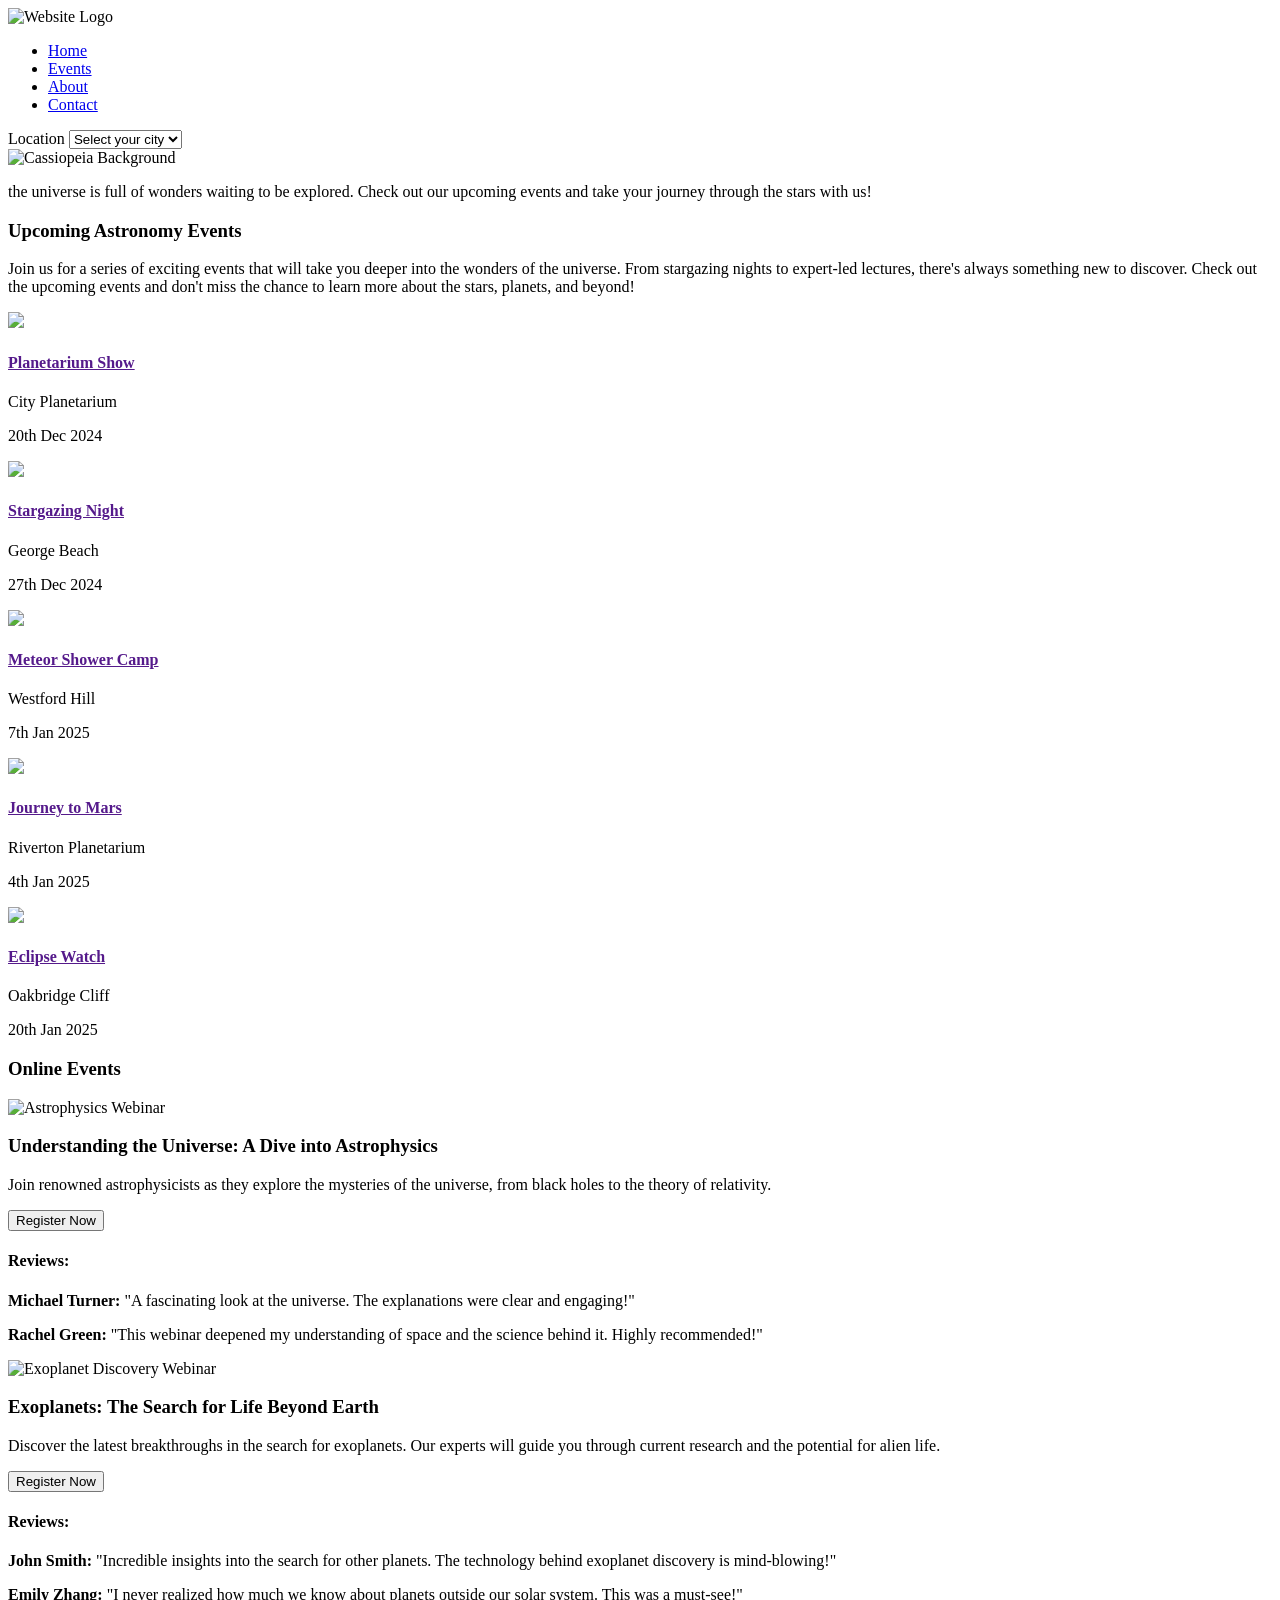
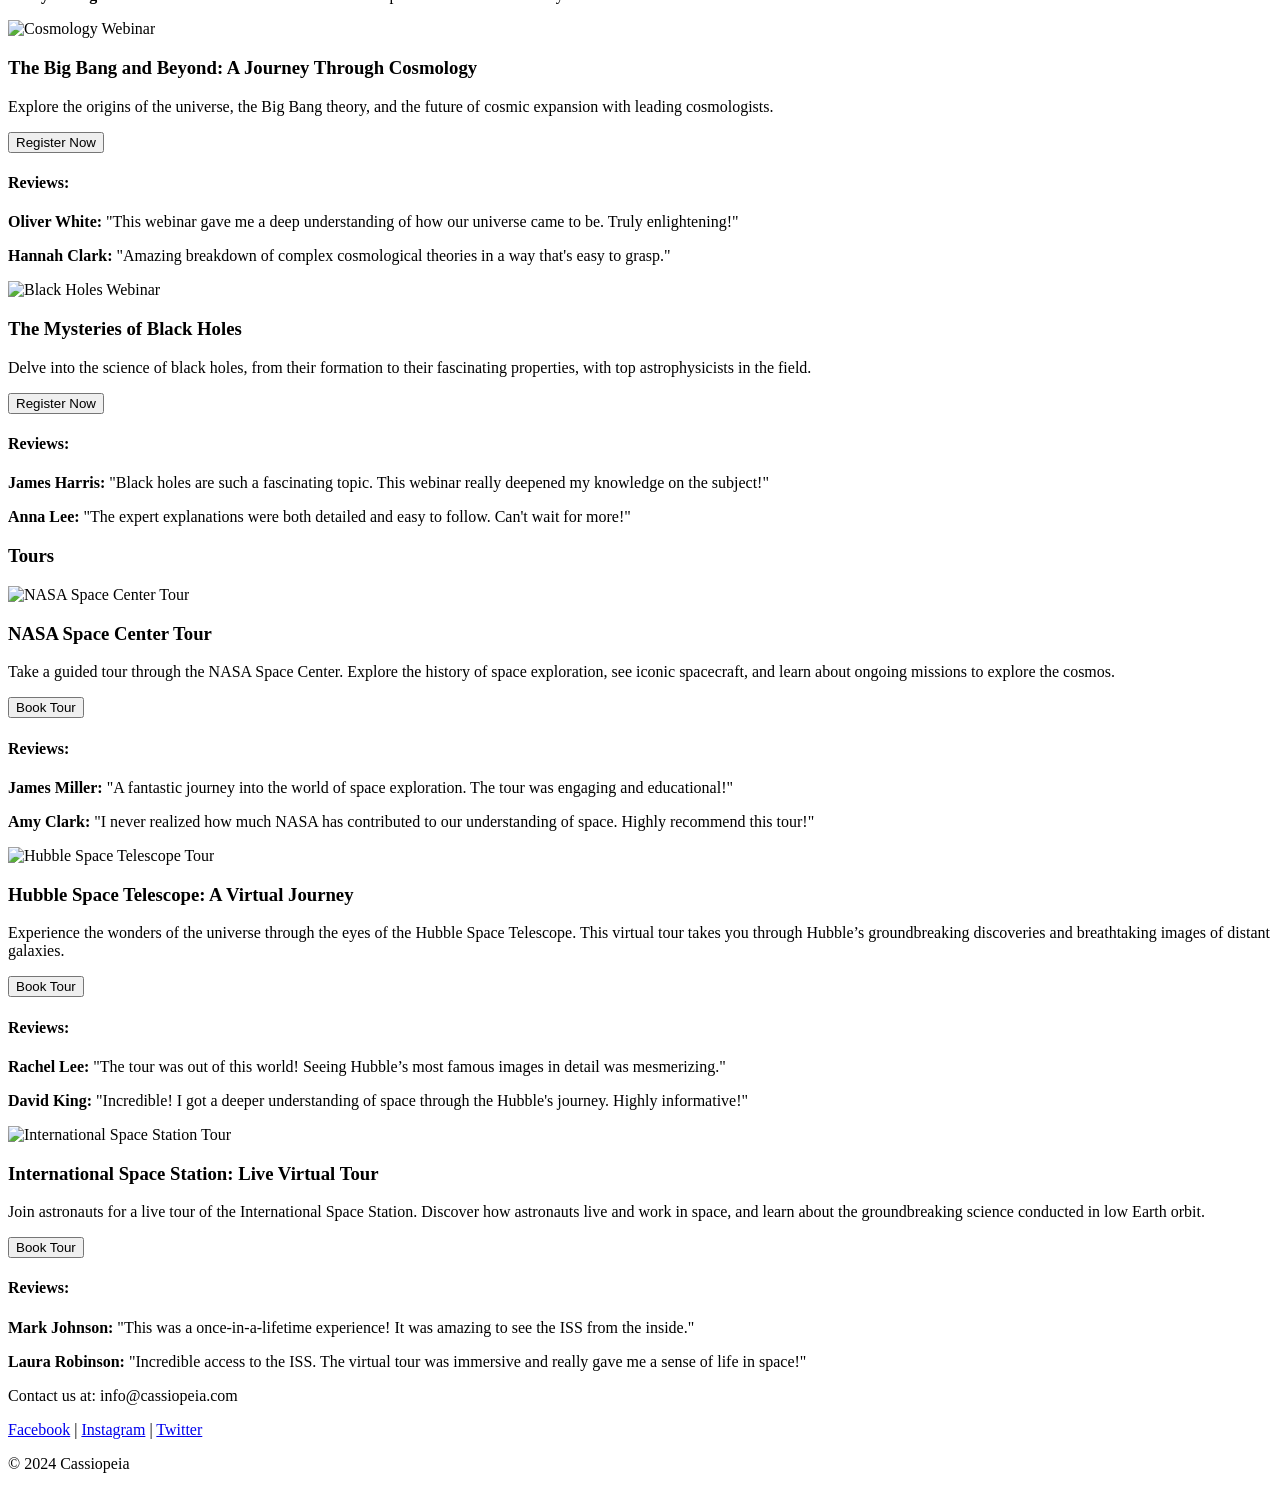
==== index.html @ f3e6eeb5 "Create index.html" ====
<!DOCTYPE html>
<html>
    <head>
        <title>Cassiopeia</title>
        <link rel="icon" href="icon.png">
        <link rel="stylesheet" href="styles.css">
        <link href="https://fonts.googleapis.com/css2?family=Kumbh+Sans:wght@400;700&display=swap" rel="stylesheet">
    </head>
    <body>
        <header>
            <div class="header">
            <img src="logo.png" alt="Website Logo" id="logo">
            <nav>
                <ul>
                    <li><a href="#">Home</a></li>
                    <li><a href="events.html" >Events</a></li>
                    <li><a href="about.html">About</a></li>
                    <li><a href="#contact">Contact</a></li>
                </ul>
               
    <label for="location" id="location">Location</label>
    <select id="loc" placeholder="Location">
        <option value="" disabled selected>Select your city</option>
        <option value="Westford">Westford</option>
        <option value="Rivertone">Riverton</option>
        <option value="Oakbridge">Oakbridge</option>
    </select>
    </nav>
    </div>
    </header>

    <div class="intro-section">
        <div class="intro">
            <img src="https://i.pinimg.com/originals/b0/04/54/b00454dc99d3bf562b4eff968c141417.jpg" alt="Cassiopeia Background" class="intro-background">
            <div class="intro-text">
             <p> the universe is full of wonders waiting to be explored. Check out our upcoming events and take your journey through the stars with us!</p>
            </div>
        </div>
    </div>
    

<div class="container1">
    <h3>Upcoming Astronomy Events</h3>
    <p>Join us for a series of exciting events that will take you deeper into the wonders of the universe. From stargazing nights to expert-led lectures, there's always something new to discover. Check out the upcoming events and don't miss the chance to learn more about the stars, planets, and beyond!</p>
</div>

<div class="container">
    <div class="container2">
        <div class="container3">       
            <div class="content">
                <div class="event"><img src="https://encrypted-tbn0.gstatic.com/images?q=tbn:ANd9GcQ9UxsuC_ZBD_d-aFNDOXTBpDpsBZT-8M_Z6Q&s">
                </div>
            <h4><a href="">Planetarium Show</a></h4>
            <p>City Planetarium</p>
            <p>20th Dec 2024</p>
        </div>
            <div class="content">
                 <div class="event"><img src="https://encrypted-tbn0.gstatic.com/images?q=tbn:ANd9GcS2-I6ON1r9QH-BtaemhOTWxbNrqUaMtOGR-w&s">
            </div>
            <h4> <a href="">Stargazing Night</a></h4>
            <p>George Beach</p>
            <p>27th Dec 2024</p>
        </div>
            <div class="content">
                <div class="event"><img src="https://encrypted-tbn0.gstatic.com/images?q=tbn:ANd9GcQDVUYw-4iTCCLGArjx5EFs-gUbC8ZC7S-dBQ&s">
            </div>
            <h4><a href="">Meteor Shower Camp</a></h4>
            <p>Westford Hill</p>
            <p>7th Jan 2025</p>
        </div>
       
            <div class="content">
                <div class="event"><img src="https://www.shutterstock.com/shutterstock/videos/3462294923/thumb/1.jpg?ip=x480">
             </div>
             <h4><a href="">Journey to Mars</a></h4>
             <p>Riverton Planetarium</p>
             <p>4th Jan 2025</p>
         </div>
             <div class="content">
                <div class="event"><img src="https://encrypted-tbn0.gstatic.com/images?q=tbn:ANd9GcTCjI9wnArZnGtYxyC_YZb6BTk4dArHRWZrjQ&s">
            </div>
            <h4><a href="">Eclipse Watch</a></h4>
            <p>Oakbridge Cliff</p>
            <p>20th Jan 2025</p>
</div></div></div></div>

<div class="container0">
    <h3>Online Events</h3>
    <div class="content1">
        <div class="event-card">
            <img src="https://media.istockphoto.com/id/810446884/photo/satellite-dish-under-a-starry-sky.jpg?s=612x612&w=0&k=20&c=GvJxRy4rLXQdzI95mTvvWx0o08ILPGFWk1gpanPQzLU=" alt="Astrophysics Webinar">
            <div class="event-details">
                <h3>Understanding the Universe: A Dive into Astrophysics</h3>
                <p>Join renowned astrophysicists as they explore the mysteries of the universe, from black holes to the theory of relativity.</p>
                <button>Register Now</button>
                <h4>Reviews:</h4>
                <p><strong>Michael Turner:</strong> "A fascinating look at the universe. The explanations were clear and engaging!"</p>
                <p><strong>Rachel Green:</strong> "This webinar deepened my understanding of space and the science behind it. Highly recommended!"</p>
            </div>
        </div>
        <div class="event-card">
            <img src="https://t3.ftcdn.net/jpg/05/66/00/42/360_F_566004256_KMX18S7YMYcmah9bygsK9dAPLpIJbpKu.jpg" alt="Exoplanet Discovery Webinar">
            <div class="event-details">
                <h3>Exoplanets: The Search for Life Beyond Earth</h3>
                <p>Discover the latest breakthroughs in the search for exoplanets. Our experts will guide you through current research and the potential for alien life.</p>
                <button>Register Now</button>
                <h4>Reviews:</h4>
                <p><strong>John Smith:</strong> "Incredible insights into the search for other planets. The technology behind exoplanet discovery is mind-blowing!"</p>
                <p><strong>Emily Zhang:</strong> "I never realized how much we know about planets outside our solar system. This was a must-see!"</p>
            </div>
        </div></div>
        <div class="content1">
        <div class="event-card">
            <img src="https://media.istockphoto.com/id/1031873044/photo/galaxy-explosion-big-bang-of-star-universe-illustration-concept.jpg?s=612x612&w=0&k=20&c=VI-NsBIY0RWgaBlBAuo_LcjbQbHHQJ2mBDztSiuWNnY=" alt="Cosmology Webinar">
            <div class="event-details">
                <h3>The Big Bang and Beyond: A Journey Through Cosmology</h3>
                <p>Explore the origins of the universe, the Big Bang theory, and the future of cosmic expansion with leading cosmologists.</p>
                <button>Register Now</button>
                <h4>Reviews:</h4>
                <p><strong>Oliver White:</strong> "This webinar gave me a deep understanding of how our universe came to be. Truly enlightening!"</p>
                <p><strong>Hannah Clark:</strong> "Amazing breakdown of complex cosmological theories in a way that's easy to grasp."</p>
            </div>
        </div>
       
        <div class="event-card">
            <img src="https://media.istockphoto.com/id/682299464/photo/black-hole-system-elements-of-this-image-furnished-by-nasa.jpg?s=612x612&w=0&k=20&c=xp0hyRzwBvbkbVhvcnAmXl0IfmicZv2Y9aYPGPM6OJ0=" alt="Black Holes Webinar">
            <div class="event-details">
                <h3>The Mysteries of Black Holes</h3>
                <p>Delve into the science of black holes, from their formation to their fascinating properties, with top astrophysicists in the field.</p>
                <button>Register Now</button>
                <h4>Reviews:</h4>
                <p><strong>James Harris:</strong> "Black holes are such a fascinating topic. This webinar really deepened my knowledge on the subject!"</p>
                <p><strong>Anna Lee:</strong> "The expert explanations were both detailed and easy to follow. Can't wait for more!"</p>
            </div></div>
        </div>
    </div>
    
</div>

    <div class="container0">
        <h3>Tours</h3>
        <div class="content1">
            <div class="event-card">
                <img src="https://media.istockphoto.com/id/1006719980/photo/nasa-logo-on-globe-at-kennedy-space-center-florida.jpg?s=612x612&w=0&k=20&c=eV5awQs7YVJLTpzg-c3fJFnC53fL8eWr_7VCMzcVfyM=" alt="NASA Space Center Tour">
                <div class="event-details">
                    <h3>NASA Space Center Tour</h3>
                    <p>Take a guided tour through the NASA Space Center. Explore the history of space exploration, see iconic spacecraft, and learn about ongoing missions to explore the cosmos.</p>
                    <button>Book Tour</button>
                    <h4>Reviews:</h4>
                    <p><strong>James Miller:</strong> "A fantastic journey into the world of space exploration. The tour was engaging and educational!"</p>
                    <p><strong>Amy Clark:</strong> "I never realized how much NASA has contributed to our understanding of space. Highly recommend this tour!"</p>
                </div>
            </div>
            <div class="event-card">
                <img src="https://media.istockphoto.com/id/1353863644/photo/hubble-telescope-on-orbit-of-earth-space-observatory-telescope-in-outer-space-near-surface-of.jpg?s=612x612&w=0&k=20&c=jiaj5HDIIk7OxnoqoHWPBnhEFklbARqfXgl7YKkHtZM=" alt="Hubble Space Telescope Tour">
                <div class="event-details">
                    <h3>Hubble Space Telescope: A Virtual Journey</h3>
                    <p>Experience the wonders of the universe through the eyes of the Hubble Space Telescope. This virtual tour takes you through Hubble’s groundbreaking discoveries and breathtaking images of distant galaxies.</p>
                    <button>Book Tour</button>
                    <h4>Reviews:</h4>
                    <p><strong>Rachel Lee:</strong> "The tour was out of this world! Seeing Hubble’s most famous images in detail was mesmerizing."</p>
                    <p><strong>David King:</strong> "Incredible! I got a deeper understanding of space through the Hubble's journey. Highly informative!"</p>
                </div>
            </div>
            <div class="event-card">
                <img src="https://media.istockphoto.com/id/157506243/photo/international-space-station-iss.jpg?s=612x612&w=0&k=20&c=lVOPR-7Wrsvyu0QW21AJBMZZl3DqozEC2WC2ps7-NOk=" alt="International Space Station Tour">
                <div class="event-details">
                    <h3>International Space Station: Live Virtual Tour</h3>
                    <p>Join astronauts for a live tour of the International Space Station. Discover how astronauts live and work in space, and learn about the groundbreaking science conducted in low Earth orbit.</p>
                    <button>Book Tour</button>
                    <h4>Reviews:</h4>
                    <p><strong>Mark Johnson:</strong> "This was a once-in-a-lifetime experience! It was amazing to see the ISS from the inside."</p>
                    <p><strong>Laura Robinson:</strong> "Incredible access to the ISS. The virtual tour was immersive and really gave me a sense of life in space!"</p>
                </div>
            </div>
        </div>       
    </div>
   

<footer id="contact">

    <p>Contact us at: info@cassiopeia.com</p>
    <div class="social-links">
        <a href="#">Facebook</a> | <a href="#">Instagram</a> | <a href="#">Twitter</a>
    </div>
    <p>&copy; 2024 Cassiopeia</p></footer>


    </body>
</html>


<!--<img src="logo.png"-->
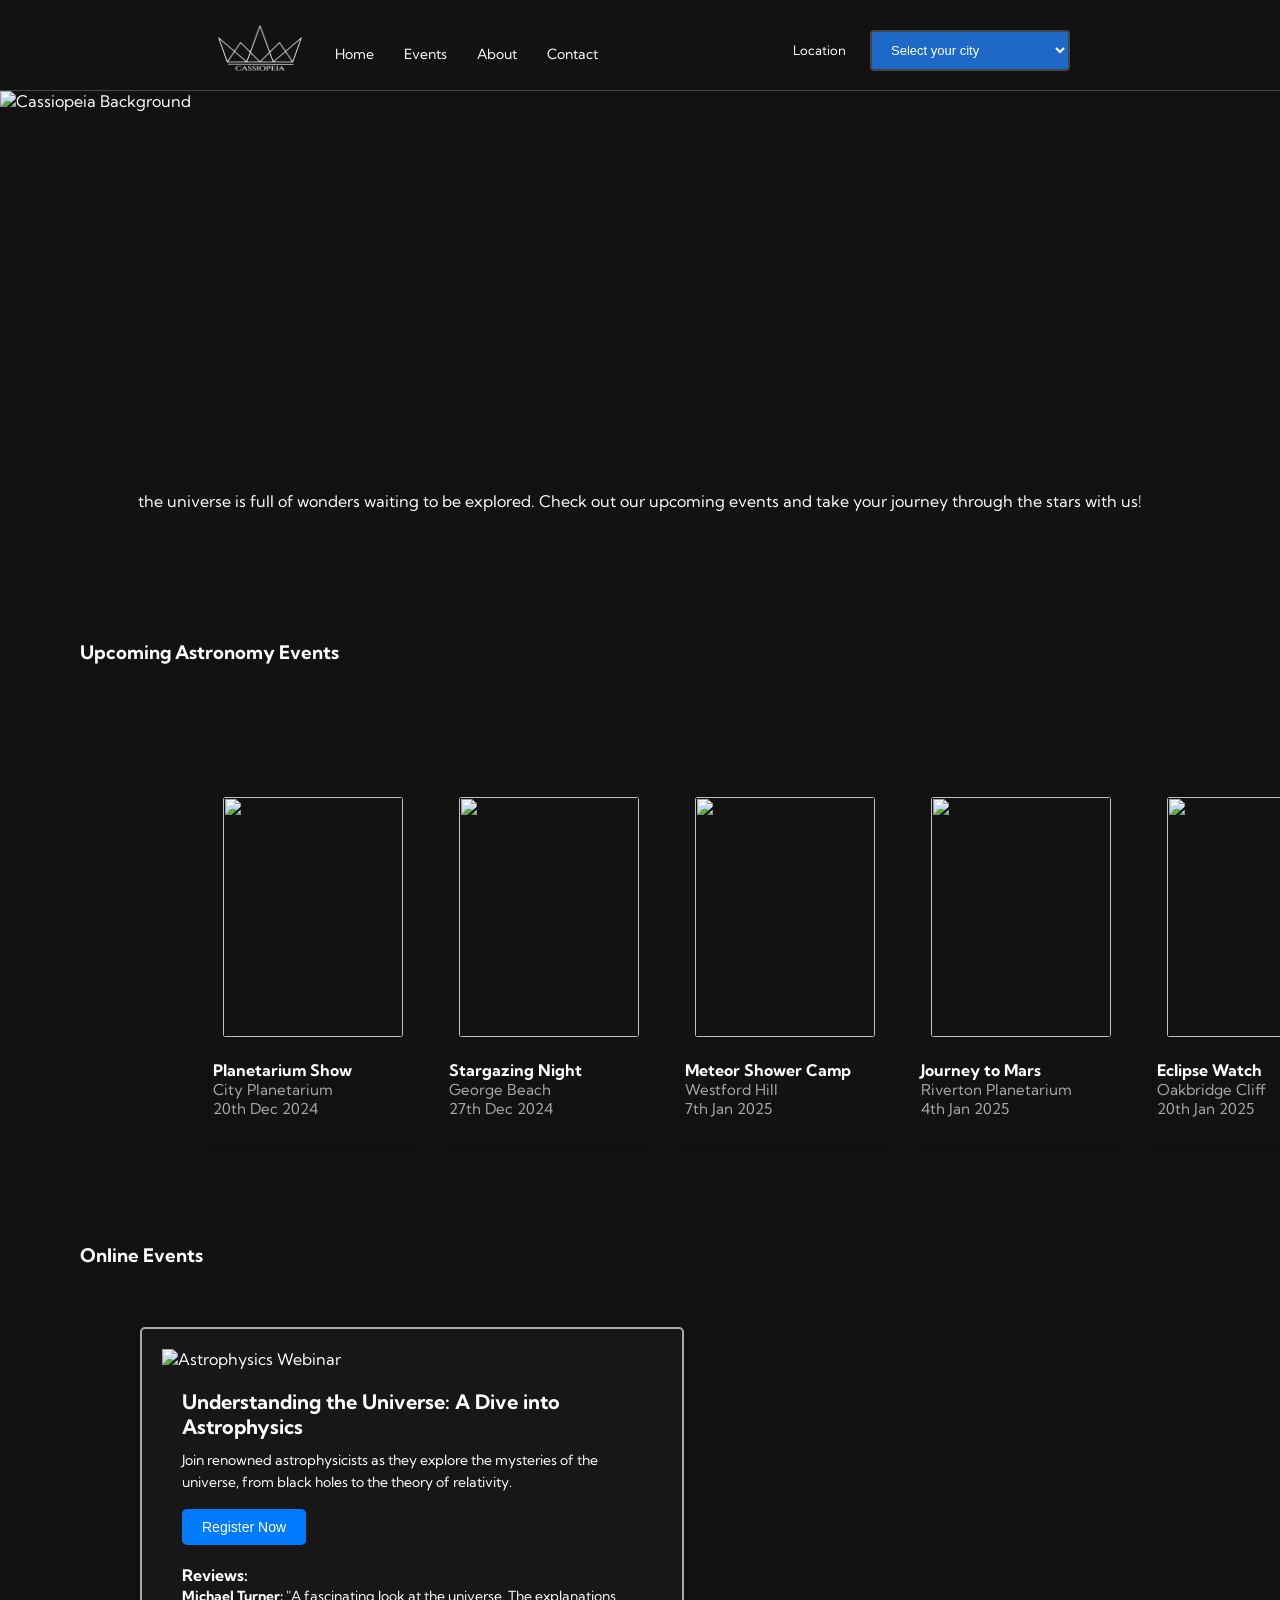
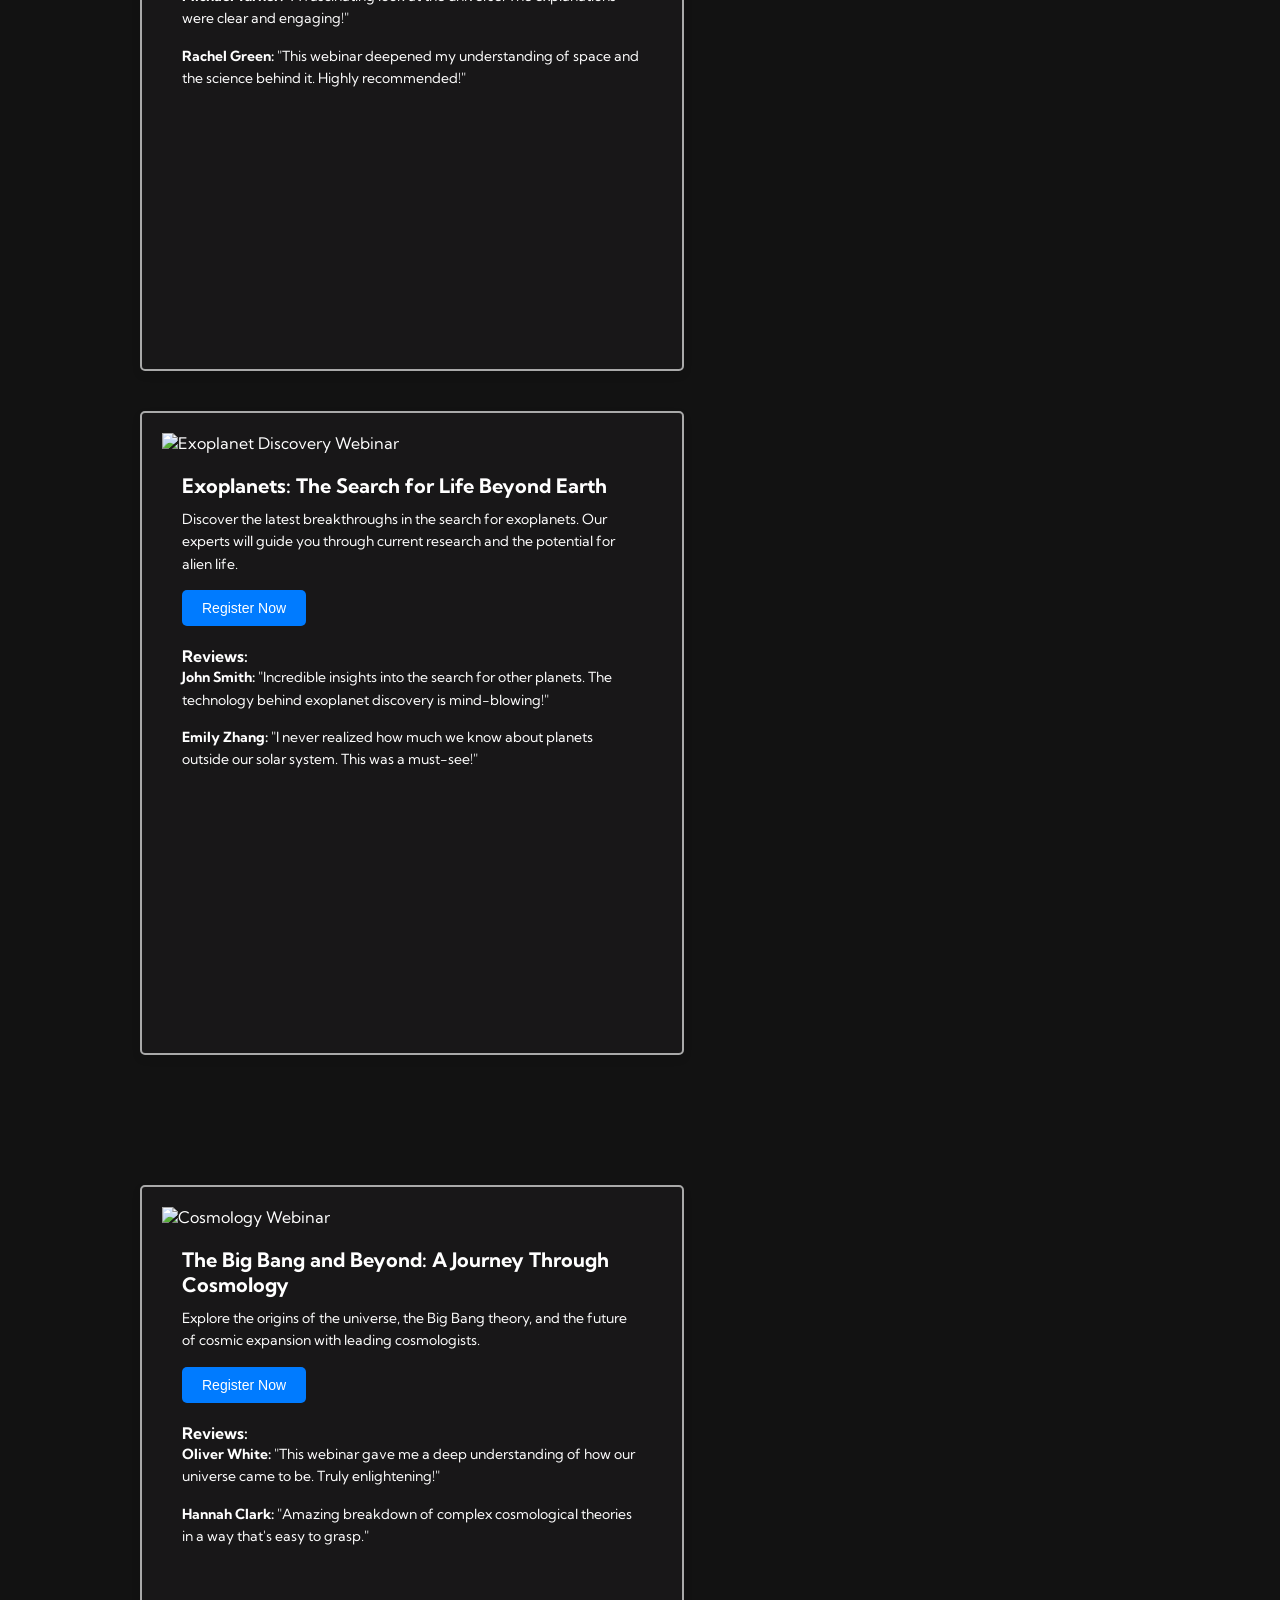
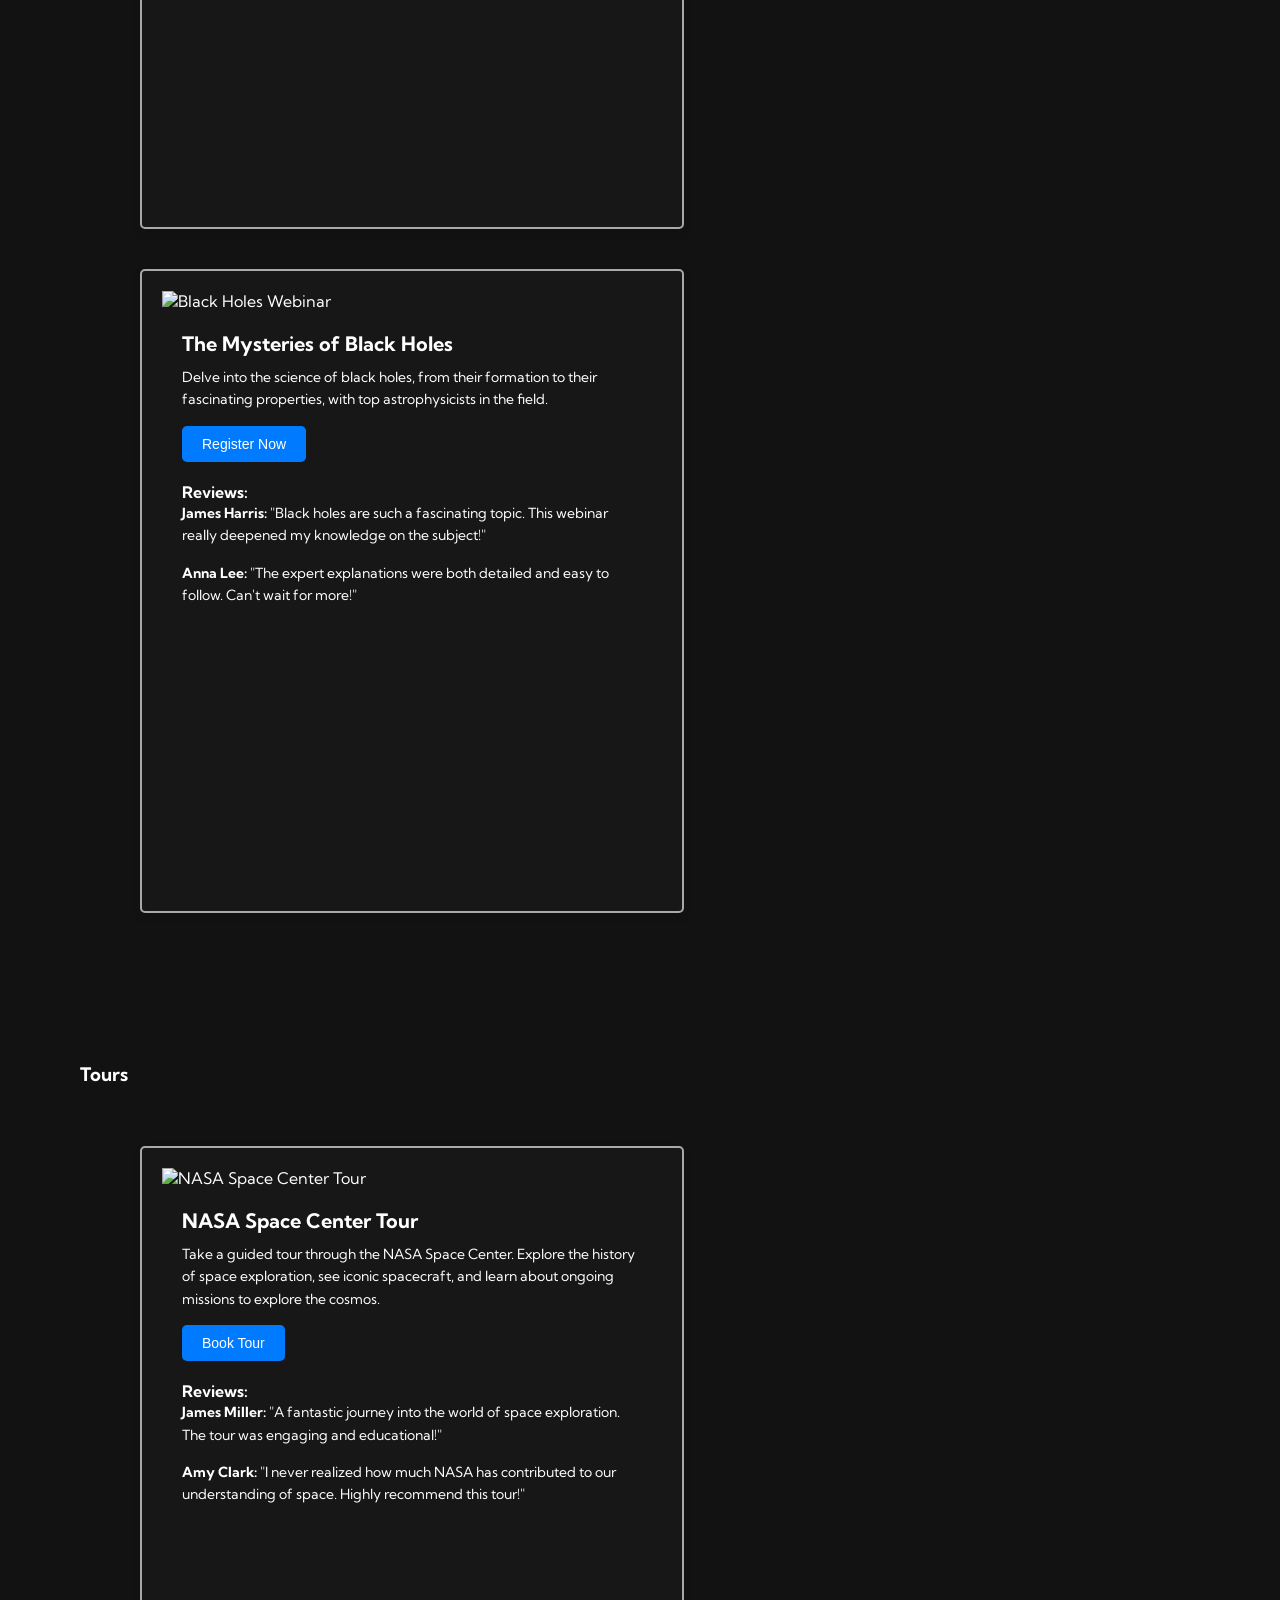
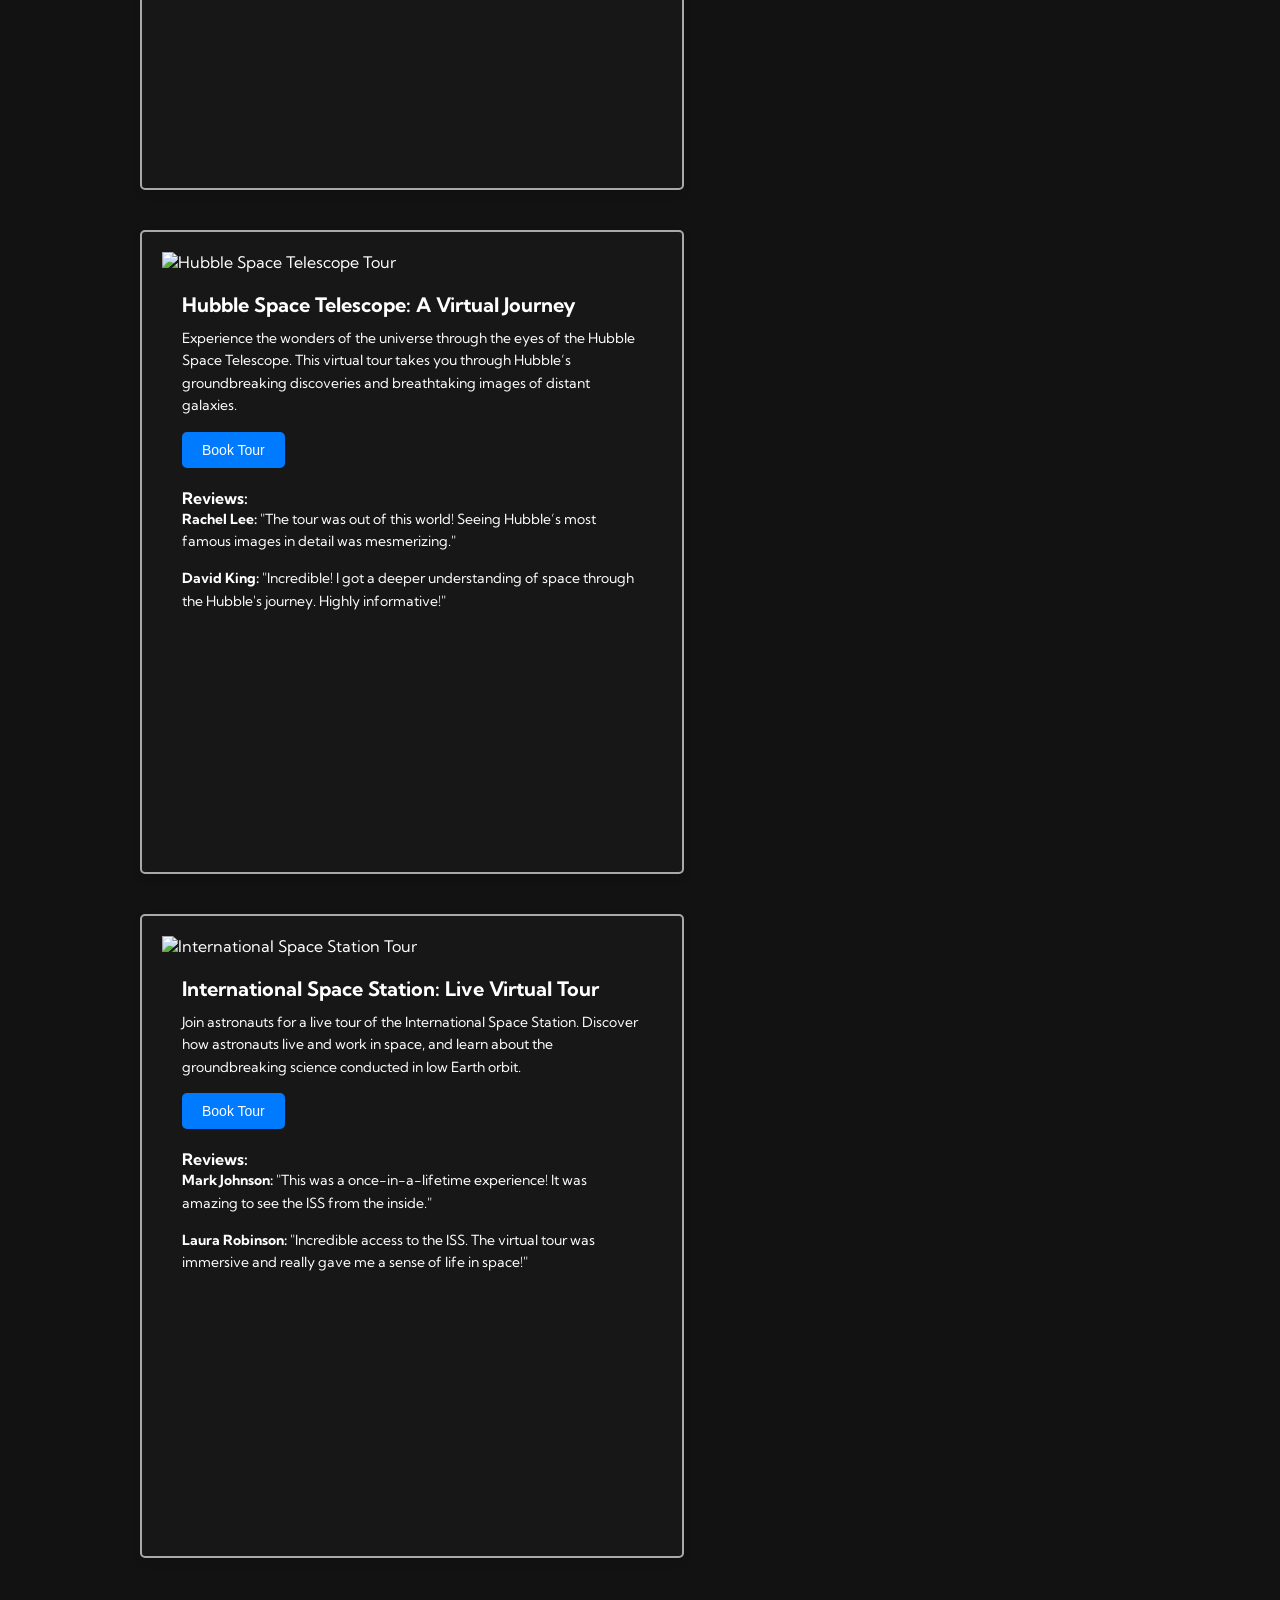
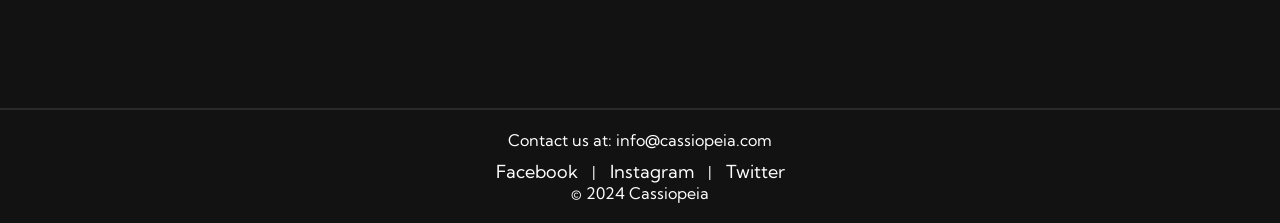
==== commit 9d5d1c1a: "Update index.html" ====
--- a/index.html
+++ b/index.html
@@ -39,9 +39,8 @@
     </div>
     
 
-<div class="container1">
-    <h3>Upcoming Astronomy Events</h3>
-    <p>Join us for a series of exciting events that will take you deeper into the wonders of the universe. From stargazing nights to expert-led lectures, there's always something new to discover. Check out the upcoming events and don't miss the chance to learn more about the stars, planets, and beyond!</p>
+<div class="container0">
+    <h3>Upcoming Astronomy Events</h3>  
 </div>
 
 <div class="container">
--- a/styles.css
+++ b/styles.css
@@ -0,0 +1,333 @@
+* {
+    margin: 0px;
+    padding: 0;
+    color: #fff;
+}
+
+body {
+    font-family: 'Kumbh Sans', sans-serif;
+    background-color: #121212;
+}
+
+a {
+    text-decoration: none;
+}
+
+nav ul {
+    list-style-type: none;
+    display: flex;
+    float: left;
+    justify-content: space-between;
+    font-size: 14px;
+    padding-top: 20px;
+}
+
+nav li {
+    padding: 25px 15px;
+}
+
+nav a:hover {
+    text-decoration: underline;
+    color: #ffffff7f;
+}
+
+#logo {
+    width: 120px;
+    height: 90px;
+    float: left;
+}
+
+.header {
+    margin: 0px 200px;
+}
+
+header {
+    max-height: 90px;
+    border-bottom: 1px solid rgba(169, 169, 169, 0.33);
+}
+
+nav {
+    text-align: right;
+}
+
+select, label {
+    font-size: 13px;
+    margin: 30px 10px;
+}
+
+Select {
+    cursor: pointer;
+    background-color: #1e68c8;
+    padding: 10px 15px;
+    border: 2px solid #444;
+    border-radius: 4px;
+    width: 200px;
+}
+
+Select:focus {
+    outline: none;
+    border-color: #009688;
+    box-shadow: 0 0 5px rgba(0, 150, 136, 0.5);
+}
+
+Select option {
+    background-color: #444;
+    font-size: 16px;
+    padding: 10px;
+}
+
+footer {
+    height: 20%;
+    width: 100%;
+    padding: 20px 0px;
+    border-top: 2px solid rgba(169, 169, 169, 0.156);
+    text-align: center;
+}
+
+.intro-section {
+    width: 100%;
+    height: 470px;
+    position: relative;
+}
+
+.intro {
+    width: 100%;
+    height: 100%;
+    display: flex;
+    align-items: flex-end;
+    justify-content: center;
+    position: relative;
+}
+
+.intro-background {
+    position: absolute;
+    top: 0;
+    left: 0;
+    width: 100%;
+    height: 100%;
+    object-fit: cover;
+    opacity: 1;
+    z-index: -1;
+}
+
+.intro-text {
+    opacity: 100%;
+    margin: 0px 90px 30px 90px;
+    color: white;
+    z-index: 1;
+}
+
+.intro-text p {
+    padding: 20px;
+}
+
+#div1 {
+    line-height: 1.6;
+    width: 20%;
+    border-radius: 10px;
+}
+
+#div1 .filter {
+    margin-top: 20px;
+    padding: 5px 0px;
+}
+
+.content {
+    margin: 30px 20px 0px 10px;
+    height: 350px;
+    width: 200px;
+    box-shadow: 0 6px 15px rgba(0, 0, 0, 0.2);
+    padding: 0px 3px;
+}
+
+.container3 {
+    display: flex;
+    max-width: 1200px;
+}
+
+.container2 {
+    padding: 20px;
+}
+
+.container1 {
+    margin: 30px 20px;
+    padding: 20px 5px;
+}
+
+.container {
+    max-width: 1200px;
+    margin: 40px 180px;
+    display: flex;
+}
+
+.social-links {
+    margin-top: 10px;
+}
+
+.social-links a {
+    margin: 0 10px;
+    font-size: 18px;
+}
+
+.social-links a:hover {
+    color: #1e68c8;
+}
+
+.content img {
+    width: 180px;
+    height: 240px;
+    border-radius: 3px;
+}
+
+.event {
+    background-image: fit-content;
+    padding: 3px;
+    align-items: center;
+    margin-bottom: 20px;
+    display: flex;
+    flex-direction: column;
+}
+
+.content p {
+    font-size: 15px;
+    color: darkgray;
+}
+
+.content a:hover {
+    text-decoration: underline;
+}
+
+.content:hover {
+    background-color: #1e1c1e8b;
+    box-shadow: 0 4px 10px rgba(235, 232, 232, 0.126);
+    transform: translateY(-8px);
+}
+
+.faq {
+    margin-top: 20px;
+}
+
+.faq-item:last-child {
+    margin-bottom: 0;
+}
+
+.faq-question {
+    font-size: 18px;
+    font-weight: bold;
+    color: #333;
+    margin-bottom: 10px;
+}
+
+.faq-answer {
+    font-size: 16px;
+    color: #555;
+    line-height: 1.6;
+}
+
+.faq-item {
+    background-color: #fff;
+    border-radius: 8px;
+    margin-bottom: 15px;
+    padding: 25px;
+    box-shadow: 0 4px 10px rgba(0, 0, 0, 0.1);
+    transition: all 0.3s ease;
+}
+
+.faq-item:hover {
+    background-color: #e9ecef;
+    box-shadow: 0 6px 15px rgba(0, 0, 0, 0.2);
+    transform: translateY(-5px);
+}
+
+.content1 {
+    margin: 30px;
+    padding: 20px;
+}
+
+.content1 .event-card {
+    margin: 10px;
+    padding: 20px;
+    border: 2px solid darkgray;
+    width: 500px;
+    height: 600px;
+    border-radius: 5px;
+}
+
+.container0 {
+    display: flex;
+    flex-direction: column;
+    margin: 80px;
+}
+
+.content1 img {
+    width: 100px;
+    height: 200px;
+}
+
+.content1 {
+    display: flex;
+    flex-wrap: wrap;
+    justify-content: space-between;
+    gap: 20px;
+    margin-bottom: 40px;
+}
+
+.event-card {
+    background-color: #1e1c1e8b;
+    box-shadow: 0 4px 8px rgba(0, 0, 0, 0.1);
+    border-radius: 8px;
+    width: 30%;
+    margin-bottom: 20px;
+    overflow: hidden;
+    transition: transform 0.3s ease, box-shadow 0.3s ease;
+}
+
+.event-card:hover {
+    transform: translateY(-5px);
+    box-shadow: 0 8px 16px rgba(0, 0, 0, 0.2);
+}
+
+.event-card img {
+    width: 100%;
+    height: 200px;
+    object-fit: cover;
+}
+
+.event-details {
+    padding: 20px;
+}
+
+.event-details h3 {
+    font-size: 20px;
+    margin-bottom: 10px;
+}
+
+.event-details p {
+    font-size: 14px;
+    line-height: 1.6;
+    margin-bottom: 15px;
+}
+
+.event-details button {
+    background-color: #007bff;
+    color: white;
+    border: none;
+    padding: 10px 20px;
+    border-radius: 5px;
+    cursor: pointer;
+    font-size: 14px;
+    transition: background-color 0.3s ease;
+}
+
+.event-details button:hover {
+    background-color: #0056b3;
+}
+
+.event-details h4 {
+    font-size: 16px;
+    margin-top: 20px;
+}
+
+.event-details p strong {
+    font-weight: bold;
+}
